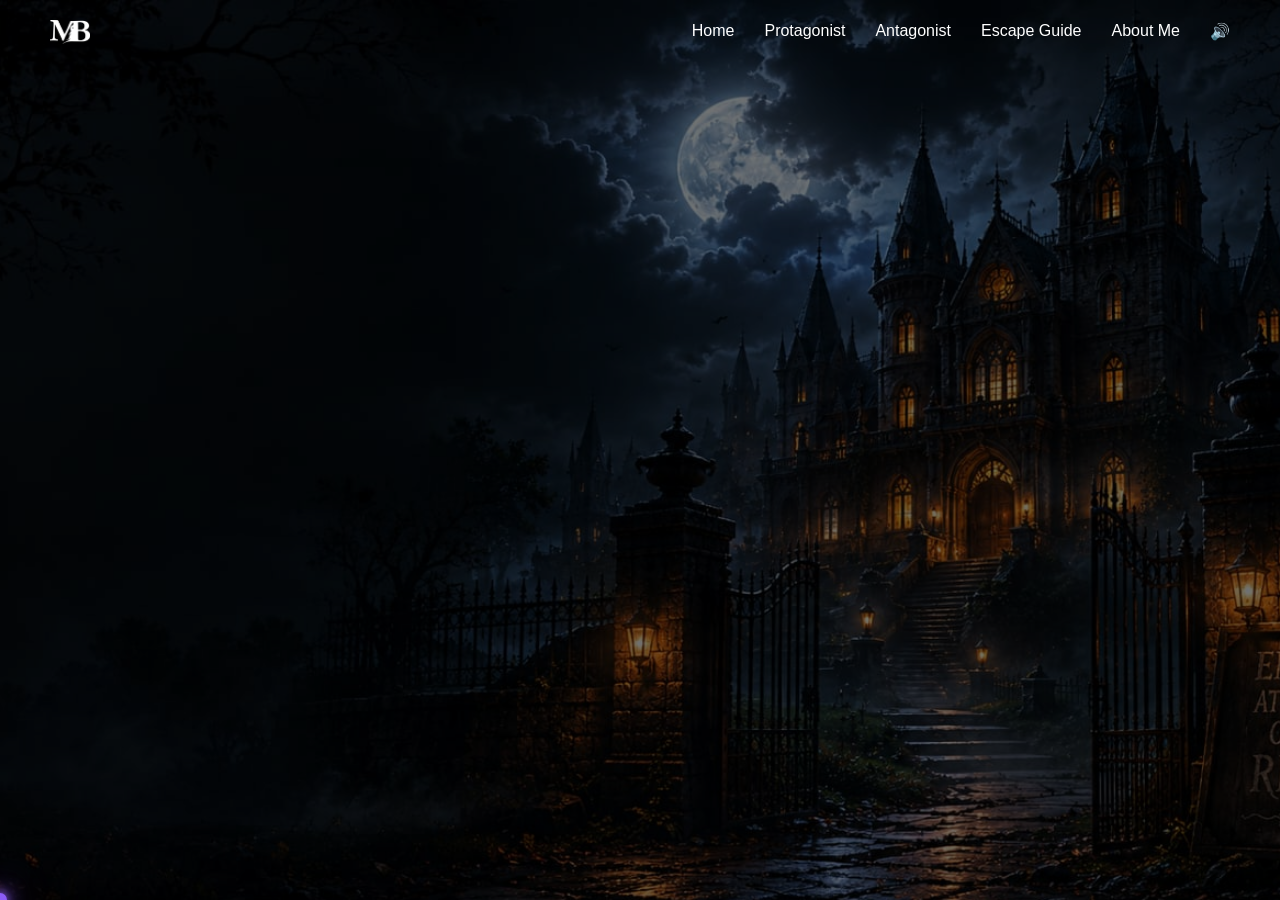
==== index.html @ 5742b2c1 "correction correction" ====
<!DOCTYPE html>
<html lang="en">
<head>
    <meta charset="UTF-8">
    <meta name="viewport" content="width=device-width, initial-scale=1.0">
    <title>Mathbhoot- Learn Math, Escape Fear</title>

<meta name="description"
content="Mathbhoot is an interactive mathematical mystery adventure. Solve puzzles, uncover secrets, and escape the haunted villa.">

<meta name="keywords"
content="Mathbhoot, math puzzles, mathematical adventure, math mystery, escape room math, learning mathematics">

<meta name="author"
content="Sakshi">

<meta name="robots"
content="index, follow">
<meta property="og:title"
content="Mathbhoot - Learn Math, Escape Fear">

<meta property="og:description"
content="Solve mathematical mysteries and escape the haunted Mathbhoot Villa.">

<meta property="og:image"
content="https://mathbhoot.com/assets/images/castle.png">

<meta property="og:url"
content="https://mathbhoot.com">

<meta property="og:type"
content="website">

<link rel="icon"
href="assets/images/logo.png"
type="image/png">

<link rel="stylesheet" href="css/style.css">

</head>

<body>

<header>
    <nav>
        <img src="assets/images/logo.png" alt="Mathbhoot Logo" class="logo">

        <ul>
            <li><a href="#">Home</a></li>
            <li><a href="#">Protagonist</a></li>
            <li><a href="#">Antagonist</a></li>
            <li><a href="#">Escape Guide</a></li>
            <li><a href="#">About Me</a></li>
            <li><a href="#" id="sound-toggle" aria-label="Toggle sound">🔊</a></li>
</ul>
<audio id="ambience" loop>
    <source src="assets/sounds/ambience.mp3" type="audio/mpeg">
</audio>
    </nav>
    
</header>

<section class="hero">

    <div class="overlay"></div>

    <div class="hero-content">

        <h2>WELCOME TO</h2>

        <h1>MATHBHOOT</h1>

        <p>
            An interactive adventure where math meets mystery.
            Solve challenges, unlock secrets and escape the villa.
        </p>

        <button>ENTER AT YOUR OWN RISK</button>

    </div>


</section>

<div class="cursor"></div>
<script src="js/main.js"></script>
</body>
</html>
---- css/style.css ----
*{
    margin:0;
    padding:0;
    box-sizing:border-box;
}

body{
    background:black;
    color:white;
    font-family:Arial, sans-serif;
    overflow-x:hidden;
    cursor: none;
}

nav{
    position:absolute;
    top:0;
    left:0;
    width:100%;
    padding:20px 50px;

    display:flex;
    justify-content:space-between;
    align-items:center;

    z-index:10;
}
nav a:hover{

    color:#ff4444;

    text-shadow:
    0 0 5px #ff4444,
    0 0 10px #ff4444,
    0 0 20px #8b0000;

}
nav a::after{

    content:"";
    display:block;

    position:relative;

    bottom:-8px;

    width:0%;

    height:2px;

    background:#ff0000;

    transition:.3s;
}
nav a:hover::after{

    width:100%;

    box-shadow:
    0 0 10px red,
    0 0 20px red;
}
nav a:hover{

    letter-spacing:2px;

    transform:translateY(-2px);
}

.logo{
    height:auto;
    width:40px;
}

.logo{



    transition:all .4s ease;

    cursor:pointer;
}

@keyframes ghostPulse{

    0%{
        transform:scale(1);
    }

    50%{
        transform:scale(1.08);
    }

    100%{
        transform:scale(1);
    }
}
.logo:hover{

    animation:ghostPulse 1.5s infinite;

    filter:
    drop-shadow(0 0 10px #9b59ff)
    drop-shadow(0 0 25px #9b59ff);
}


nav ul{
    display:flex;
    list-style:none;
    gap:30px;
}

nav a{
    color:white;
    text-decoration:none;
    display:inline-block;
    transition:color .3s ease, letter-spacing .3s ease, transform .3s ease, text-shadow .3s ease;
}

.hero{
    min-height:100vh;
    min-height:100svh;

    background-image:url("../assets/images/castle.png");
    background-size:cover;
    background-position:center;

    display:flex;
    align-items:center;

    position:relative;
}

.overlay{
    position:absolute;
    width:100%;
    height:100%;

    background:rgba(0,0,0,.55);
}

.hero-content{
    position:relative;
    z-index:2;
    max-width:600px;

    padding-left:  5vw;
}

.hero-content h2{
    font-size:40px;
    font-family:"garamond", serif;
}

.hero-content h1{
    font-family:"garamond", serif;
    text-shadow: 2px 2px 4px rgba(42, 40, 40, 0.5);
    font-size: clamp(50px, 10vw, 90px);
    text-transform:uppercase;
    margin-bottom:20px;
    transition: all 0.4s ease;
}
.hero-content h1:hover{
    color:#ffffff;
    text-shadow:
    0 0 10px #ffffff,
    0 0 20px #ffffff,
    0 0 40px #9b59ff,
    0 0 80px #9b59ff,
    0 0 120px #9b59ff;
    cursor:pointer;
    animation:ghostPulse 1.5s infinite;

}
.hero-content p{
    font-family:"garamond", serif;
    font-size:20px;
    line-height:1.5;
    margin-bottom:30px;
}

button{
    padding:15px 30px;

    background:black;

    border:2px solid goldenrod;
    box-shadow: 0 0 5px goldenrod;


    color:goldenrod;

    font-size:18px;

    cursor:pointer;
}
button:hover{

    background:#8b0000;

    border-color:#ff0000;

    color:white;

    box-shadow:
    0 0 10px #ff0000,
    0 0 20px #ff0000,
    0 0 40px #8b0000,
    0 0 80px #8b0000;

    transform:translateY(-3px) scale(1.03);
}
button{
    position:relative;
    overflow:hidden;
}
button::before{

    content:"";

    position:absolute;

    top:-100%;

    left:0;

    width:100%;

    height:300%;

    background:linear-gradient(
        transparent,
        rgba(255,0,0,.25),
        transparent
    );

    transform:rotate(25deg);

    transition:.6s;
}
button:hover::before{

    left:120%;
}
@media (max-width:768px){

    nav{
        padding:15px 20px;
        flex-direction:column;
        gap:15px;
    }

    nav ul{
        gap:15px;
        flex-wrap:wrap;
        justify-content:center;
    }

    nav a{
        font-size:14px;
    }

    .logo{
        width:70px;
        height:auto;
    }

    .hero{
        align-items:flex-start;
        padding:170px 0 50px;
        background-position:center center;
        background-repeat:no-repeat;
    }

    .hero-content{
        margin-left:0;
        max-width:100%;
        padding:0 20px;
        text-align:center;
    }

    .hero-content h2{
        font-size:30px;
    }

    .hero-content h1{
        font-size:clamp(46px, 15vw, 60px);
        line-height:1;
    }

    .hero-content p{
        font-size:18px;
    }

    button{
        width:100%;
        max-width:320px;
    }

}

@media (max-width:480px){

    nav{
        padding:12px 14px;
    }

    nav ul{
        gap:10px 12px;
    }

    nav a{
        font-size:13px;
    }

    nav a:hover{
        letter-spacing:1px;
    }

    .logo{
        width:58px;
    }

    .hero{
        padding-top:175px;
        padding-bottom:36px;
    }

    .hero-content h2{
        font-size:24px;
    }

    .hero-content h1{
        font-size:clamp(42px, 14vw, 52px);
    }

    .hero-content p{
        font-size:16px;
    }

    button{
        padding:14px 18px;
        font-size:15px;
    }

}

.cursor{
    width:14px;
    height:14px;
    border-radius:50%;
    background:#8b5cf6;
    position:fixed;
    pointer-events:none;
    z-index:9999;
    box-shadow:
        0 0 10px #8b5cf6,
        0 0 20px #8b5cf6,
        0 0 40px #8b5cf6;
    transform:translate(-50%,-50%);
}
.spark{
    position:fixed;
    pointer-events:none;
    z-index:9998;

    font-size:12px;

    text-shadow:
        0 0 5px currentColor,
        0 0 10px currentColor;

    animation:magicFade 1.2s forwards;
}

@keyframes magicFade{

    0%{
        opacity:1;
        transform:
            translateY(0)
            scale(1);
    }

    100%{
        opacity:0;
        transform:
            translateY(-35px)
            scale(0.3);
    }
}
.hero{

    animation: moonBreath 8s ease-in-out infinite;

}

@keyframes moonBreath{

    0%,100%{
        filter:brightness(1);
    }

    50%{
        filter:brightness(1.12);
    }

}
/* MOBILE TOUCH MAGIC */

.touch-orb{

    position:fixed;

    width:25px;
    height:25px;

    border-radius:50%;

    pointer-events:none;

    z-index:9999;

    transform:translate(-50%,-50%);

    background:#8b5cf6;

    box-shadow:
        0 0 15px #8b5cf6,
        0 0 30px #8b5cf6,
        0 0 60px #8b5cf6;

    animation:touchPulse 1.2s ease-out forwards;
}

@keyframes touchPulse{

    0%{
        opacity:1;
        transform:
        translate(-50%,-50%)
        scale(0.3);
    }

    100%{
        opacity:0;
        transform:
        translate(-50%,-50%)
        scale(4);
    }

}
.hero-content h2,
.hero-content h1,
.hero-content p,
.hero-content button{
    opacity:0;
}

.fade-in{
    animation:fadeIn 1s forwards;
}

.slide-up{
    animation:slideUp 1s forwards;
}

@keyframes fadeIn{
    from{
        opacity:0;
    }
    to{
        opacity:1;
    }
}

@keyframes slideUp{
    from{
        opacity:0;
        transform:translateY(30px);
    }

    to{
        opacity:1;
        transform:translateY(0);
    }
}

.mystic-glow{
    animation:mysticGlow 2s ease;
}

@keyframes mysticGlow{

    0%{
        text-shadow:none;
    }

    50%{
        text-shadow:
        0 0 15px #4fc3ff,
        0 0 30px #4fc3ff,
        0 0 60px #4fc3ff;
    }

    100%{
        text-shadow:none;
    }
}
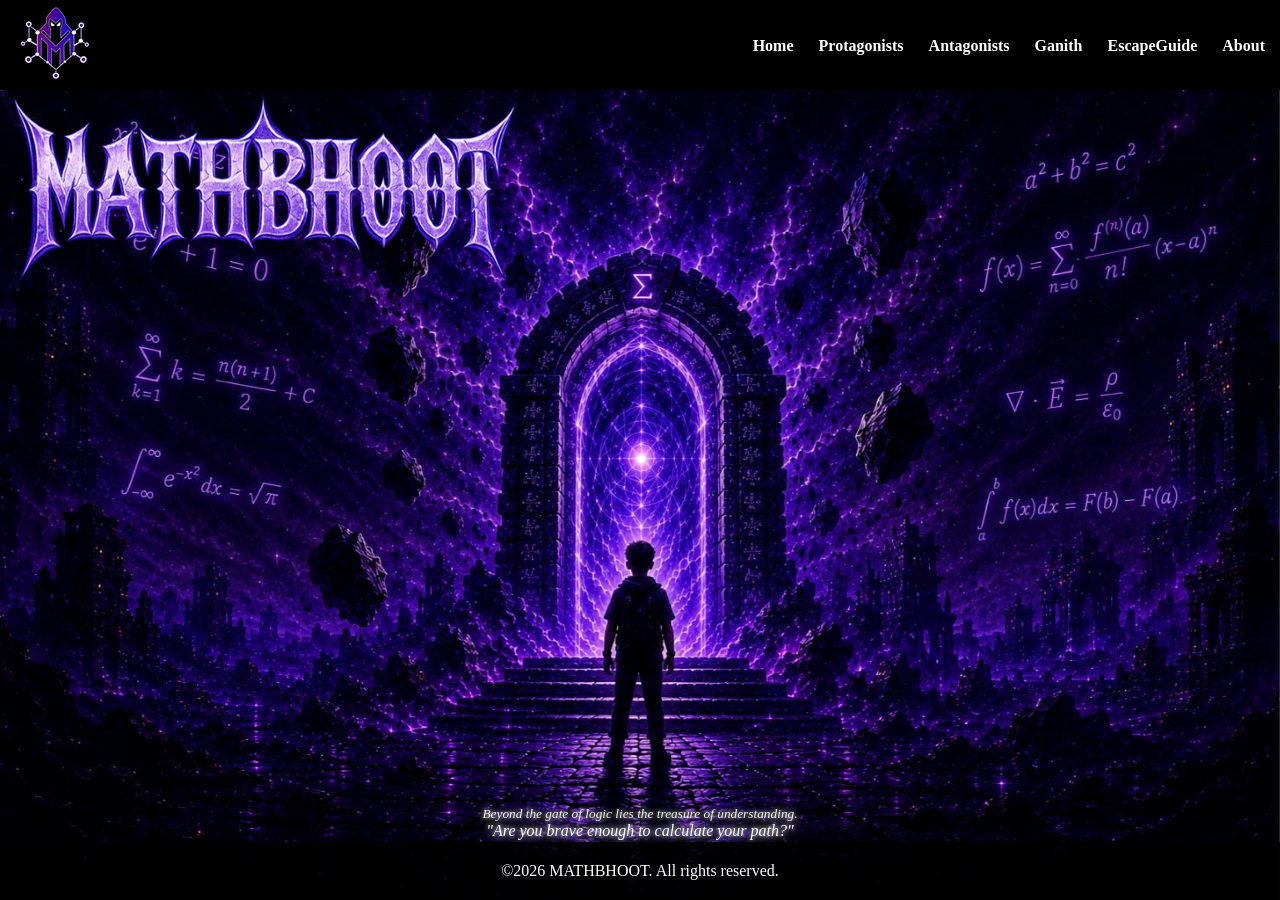
==== commit c86687c4: "files update" ====
--- a/index.html
+++ b/index.html
@@ -3,86 +3,133 @@
 <head>
     <meta charset="UTF-8">
     <meta name="viewport" content="width=device-width, initial-scale=1.0">
-    <title>Mathbhoot- Learn Math, Escape Fear</title>
+    <title>MATHBHOOT | WHERE MATHEMATICS MEETA MYSTERY</title>
 
-<meta name="description"
-content="Mathbhoot is an interactive mathematical mystery adventure. Solve puzzles, uncover secrets, and escape the haunted villa.">
+    <meta name="description"
+        content="A story-driven mathematical universe where students become protagonists, creators become architects/antagonists, knowledge is preserved by Ganith, and every challenge is a mystery waiting to be solved inside the Mathbhoot Villa.">
+    <meta name="keywords"
+        content="MATHBHOOT,mathbhoot,MathBhoot,MathVerse,MathbhootVerse, math escape game, math puzzles, mathematical adventure, math mystery, escape room math, learning mathematics">
+    <meta name="author" content="Sakshi Soni">
+    <meta name="robots" content="index, follow">
+    <link rel="canonical" href="https://mathbhoot.com/">
 
-<meta name="keywords"
-content="Mathbhoot, math puzzles, mathematical adventure, math mystery, escape room math, learning mathematics">
+    <meta property="og:type" content="website">
+    <meta property="og:site_name" content="MATHBHOOT">
+    <meta property="og:title" content="MATHBHOOT | WHERE MATHEMATICS MEETS MYSTERY">
+    <meta property="og:description"
+        content="WELCOME TO MATHBHOOT. A story-driven mathematical universe where students become protagonists, creators become architects/antagonists, knowledge is preserved by Ganith in old manuscripts, and every challenge is a horror mystery waiting to be solved inside the MathBhoot Villa.Step inside and explore mathematical mysteries, hidden clues, unforgettable characters, escape challenges, and a story-driven universe where mathematics becomes an adventure.">
+    <meta property="og:url" content="https://mathbhoot.com/">
+    <meta property="og:image" content="https://mathbhoot.com/assets/og-home.png">
+    <meta property="og:image:secure_url" content="https://mathbhoot.com/assets/og-home.png">
+    <meta property="og:image:type" content="image/png">
+    <meta property="og:image:width" content="1600">
+    <meta property="og:image:height" content="1200">
+    <meta property="og:image:alt" content="The haunted MATHBHOOT portal glowing with mathematical mystery">
 
-<meta name="author"
-content="Sakshi">
+    <meta name="twitter:card" content="summary_large_image">
+    <meta name="twitter:title" content="MATHBHOOT | WHERE MATHEMATICS MEETS MYSTERY">
+    <meta name="twitter:description"
+        content="WELCOME TO MATHBHOOT. A story-driven mathematical universe where students become protagonists, creators become architects/antagonists, knowledge is preserved by Ganith in old manuscripts, and every challenge is a horror mystery waiting to be solved inside the MathBhoot Villa. Step inside and explore mathematical mysteries, hidden clues, unforgettable characters, escape challenges, and a story-driven universe where mathematics becomes an adventure.">
+    <meta name="twitter:image" content="https://mathbhoot.com/assets/og-home.png">
+    <meta name="twitter:image:alt" content="The haunted MATHBHOOT portal glowing with mathematical mystery">
 
-<meta name="robots"
-content="index, follow">
-<meta property="og:title"
-content="Mathbhoot - Learn Math, Escape Fear">
+    <link rel="icon" href="assets/logo.png" type="image/png">
+    <link rel="stylesheet" href="css/main.css">
 
-<meta property="og:description"
-content="Solve mathematical mysteries and escape the haunted Mathbhoot Villa.">
+    <script async src="https://www.googletagmanager.com/gtag/js?id=G-JPNB4LNP9J"></script>
+    <script>
+        window.dataLayer = window.dataLayer || [];
+        function gtag(){ dataLayer.push(arguments); }
+        gtag('js', new Date());
+        gtag('config', 'G-JPNB4LNP9J');
+    </script>
+    <script type="application/ld+json">
+    {
+        "@context": "https://schema.org",
+        "@type": "WebSite",
+        "name": "MATHBHOOT",
+        "url": "https://mathbhoot.com/",
+        "description": "MATHBHOOT is an interactive mathematical mystery adventure created by Sakshi Soni.",
+        "image": "https://mathbhoot.com/assets/og-home.png",
+        "creator": {
+            "@type": "Person",
+            "name": "Sakshi Soni",
+            "url": "https://mathbhoot.com/html/about/about.html",
+            "image": "https://mathbhoot.com/assets/sakshi.png"
+        }
+    }
+    </script>
+</head>
+<body class="page-home">
+    <div class="bg-layer"></div>
+    
+    <header class="site-header">
+        <nav class="navbar" aria-label="Main navigation">
+            <div class="logo-container">
+                <a href="index.html" aria-label="Go to MATHBHOOT home"><img src="assets/logo.png" alt="MATHBHOOT Logo" class="nav-logo"></a>
+            </div>
+            <!-- Toggle button for mobile-->
+             <button class="nav-toggle" type="button"aria-label="Open main navigation"aria-controls="primaryNavigation"aria-expanded="false">☰</button>
+               
+             <!--Navigation links-->
+             <ul class="nav-links" id="primaryNavigation">
+               <li> <a href="index.html" class="active" aria-current="page">Home</a></li>
+               <li><a href="html/protagonists/protagonists.html">Protagonists</a></li>
+               <li><a href="html/antagonists/antagonists.html">Antagonists</a></li>
+               <li><a href="html/ganith/ganith.html">Ganith</a></li>
+               <li><a href="html/escapeguide/escape.html">EscapeGuide</a></li>
+               <li><a href="html/about/about.html">About</a></li>
+            
+            </ul>
+        </div>
+        </nav>
+    </header>
+     <canvas id="webgl"></canvas>
+     <div class="page-wrapper"></div>
+    <main>
+        <section class="homepage-hero" aria-labelledby="homepageTitle">
+            <h1 id="homepageTitle" class="hero-title"></h1>
+            <div class="homepage-bg" aria-hidden="true"></div>
+            <div class="homepage-overlay" aria-hidden="true"></div>
+            <br>
+            <br>
+            
+            <div class="hero-content">
+                <h1 class="hero-title">
+                <img src="assets/wordmark.png"
+                alt="Mathbhoot Wordmark"
+                class="hero-title-image"
+                width="520"
+                height="250"
+                fetchpriority="high"
+                decoding="async">
+                
+                <br>
+                <br>
+            </div>
 
-<meta property="og:image"
-content="https://mathbhoot.com/assets/images/castle.png">
-
-<meta property="og:url"
-content="https://mathbhoot.com">
-
-<meta property="og:type"
-content="website">
-
-<link rel="icon"
-href="assets/images/logo.png"
-type="image/png">
-
-<link rel="stylesheet" href="css/style.css">
-
-</head>
-
-<body>
-
-<header>
-    <nav>
-        <img src="assets/images/logo.png" alt="Mathbhoot Logo" class="logo">
-
-        <ul>
-            <li><a href="#">Home</a></li>
-            <li><a href="#">Protagonist</a></li>
-            <li><a href="#">Antagonist</a></li>
-            <li><a href="#">Escape Guide</a></li>
-            <li><a href="#">About Me</a></li>
-            <li><a href="#" id="sound-toggle" aria-label="Toggle sound">🔊</a></li>
-</ul>
-<audio id="ambience" loop>
-    <source src="assets/sounds/ambience.mp3" type="audio/mpeg">
-</audio>
-    </nav>
-    
-</header>
-
-<section class="hero">
-
-    <div class="overlay"></div>
-
-    <div class="hero-content">
-
-        <h2>WELCOME TO</h2>
-
-        <h1>MATHBHOOT</h1>
-
-        <p>
-            An interactive adventure where math meets mystery.
-            Solve challenges, unlock secrets and escape the villa.
-        </p>
-
-        <button>ENTER AT YOUR OWN RISK</button>
-
+        </section>
+        <br>
+        <br>
+        <br>
+    </main>
+            <div class="fixed-quote" align="center">
+                <small><p>Beyond the gate of logic lies the treasure of understanding.</p></small>
+                 <p>"Are you brave enough to calculate your path?"</p>
+            </div>
+<footer class="site-footer">
+    <div class="footer-content">
+        <p align="center"> &copy;2026 MATHBHOOT. All rights reserved.</p>
     </div>
-
-
-</section>
-
-<div class="cursor"></div>
+</footer>
 <script src="js/main.js"></script>
 </body>
 </html>
+
+
+        
+    
+
+    
+
+    
--- a/css/main.css
+++ b/css/main.css
@@ -0,0 +1,150 @@
+/* main.css */
+@import url('style.css'); /* Global styles like fonts and branding */
+@import url('home.css');  /* Homepage specific layouts */
+
+/* Margin for elements can touch edge */
+body, html{
+    margin: 0;
+    padding: 0;
+    width: 100%;
+    overflow-x:hidden; /*prevents horizontal scrollbar*/
+    min-height: 100vh;
+    display: flex;
+    flex-direction: column;
+}
+/* Fix header to top*/
+.site-header{
+    padding-top: 0.45%;
+    position: fixed; /*keeps it locked at the top*/
+    top: 0;
+    left: 0;
+    width: 100%; /* ensures full width */
+    z-index: 1000;/*keep it above all content*/
+    background: #000000;
+    padding-bottom: 0.36%;
+}
+/* Base Navbar Styles */
+/* ensures the navbar inside follow the header width*/
+.navbar {
+    display: flex;
+    justify-content: space-between;
+    align-items: center;
+    width: 100%;
+    padding: 0 15px;
+    background: #000000;
+}
+
+.nav-links {
+    display: flex;
+    list-style: none;
+    gap: 25px;
+}
+
+.nav-links a {
+    color: white;
+    text-decoration: none;
+    font-weight: bold;
+}
+
+.nav-toggle {
+    display: none; /* Hidden on desktop */
+    background: none;
+    border: none;
+    color: white;
+    font-size: 1 rem;
+    cursor: pointer;
+}
+/* Mobile Firsr: Default styles apply to all devices */
+/* Mobile Responsiveness */
+@media (max-width: 768px) {
+    .nav-toggle {
+        display: block; /* Show toggle on mobile */
+    }
+    
+    .nav-links {
+        display: none; /* Hide menu by default on mobile */
+        flex-direction: column;
+        position: absolute;
+        top: 60px;
+        left: 0;
+        width: 100%;
+        background: #1a1a1a;
+        text-align: center;
+        padding: 20px 0;
+    }
+
+    .nav-links.active {
+        display: flex; /* Shown when toggled */
+    }
+}
+/* add enough padding so content starts below the header*/
+main {
+    padding: top 80px;
+    flex:1; /* forces the main container to fill available spaces*/
+}
+
+/* fixed-quote*/
+.fixed-quote{
+    position:absolute;
+    bottom: 60px;
+    left:0;
+    width:100%;
+    text-align: center;
+    pointer-events: none;
+   
+
+}
+
+/* Footer Styles 100% width and stays at bottom */
+.site-footer {
+    padding-bottom: 0%;
+    width: 100%;
+    background: #000000da; /* Dark theme to match your mystery vibe */
+    color: #ffffff;
+    padding: 20px 0;
+    text-align: center;
+    margin-top: auto; /* Ensures it stays at bottom if page is short */
+    z-index: 1000;
+}
+
+.fixed-quote p{
+    color: #ffffff;
+    font-size: 1 rem;
+    font-style: italic;
+    /*glow*/
+    text-shadow:
+    0 0 5px #fff,
+    0 0 15px #b6b3ba,
+    0 0 40px #19013c,
+    0 0 80px #000000 ;
+    /*animation*/
+    text-shadow: 0.3s;
+    
+}
+
+.footer-links {
+    list-style: none;
+    padding: 0;
+    display: flex;
+    justify-content: center;
+    gap: 500px;
+    margin-top: 15px;
+}
+
+.footer-links a {
+    color: #ccc;
+    text-decoration: none;
+    font-size: 1rem;
+}
+
+.footer-links a:hover {
+    color: #ffffff;
+    text-decoration: blink;
+}
+
+/* Ensure body uses Flexbox for sticky footer */
+body {
+    display: flex;
+    flex-direction: column;
+    min-height: 100vh;
+}
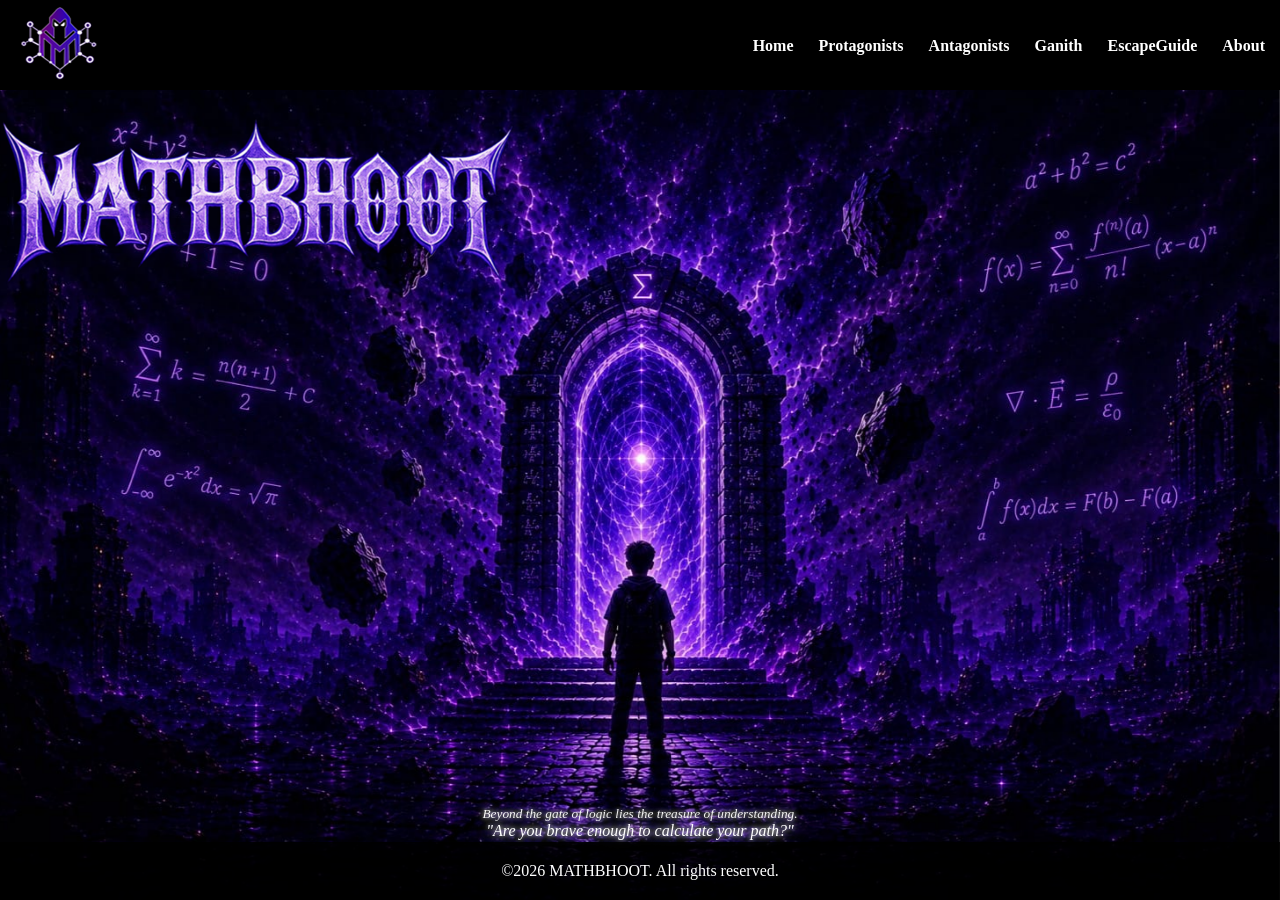
==== commit f9dfa7b8: "improving" ====
--- a/index.html
+++ b/index.html
@@ -3,12 +3,12 @@
 <head>
     <meta charset="UTF-8">
     <meta name="viewport" content="width=device-width, initial-scale=1.0">
-    <title>MATHBHOOT | WHERE MATHEMATICS MEETA MYSTERY</title>
+    <title>MATHBHOOT | WHERE MATHEMATICS MEETS MYSTERY</title>
 
     <meta name="description"
-        content="A story-driven mathematical universe where students become protagonists, creators become architects/antagonists, knowledge is preserved by Ganith, and every challenge is a mystery waiting to be solved inside the Mathbhoot Villa.">
+        content="A story-driven mathematical universe where students become protagonists, creators become architects/antagonists, knowledge is preserved by Ganith in old manuscripts, and every challenge is a horror mystery waiting to be solved inside the Mathbhoot Villa.">
     <meta name="keywords"
-        content="MATHBHOOT,mathbhoot,MathBhoot,MathVerse,MathbhootVerse, math escape game, math puzzles, mathematical adventure, math mystery, escape room math, learning mathematics">
+        content="MATHBHOOT,mathbhoot,MathBhoot,MathVerse,MathBhootVerse, math escape game, math puzzles, mathematical adventure, math mystery, escape room math, learning mathematics">
     <meta name="author" content="Sakshi Soni">
     <meta name="robots" content="index, follow">
     <link rel="canonical" href="https://mathbhoot.com/">
@@ -17,19 +17,19 @@
     <meta property="og:site_name" content="MATHBHOOT">
     <meta property="og:title" content="MATHBHOOT | WHERE MATHEMATICS MEETS MYSTERY">
     <meta property="og:description"
-        content="WELCOME TO MATHBHOOT. A story-driven mathematical universe where students become protagonists, creators become architects/antagonists, knowledge is preserved by Ganith in old manuscripts, and every challenge is a horror mystery waiting to be solved inside the MathBhoot Villa.Step inside and explore mathematical mysteries, hidden clues, unforgettable characters, escape challenges, and a story-driven universe where mathematics becomes an adventure.">
+        content="A story-driven mathematical universe where students become protagonists, creators become architects/antagonists, knowledge is preserved by Ganith in old manuscripts, and every challenge is a horror mystery waiting to be solved inside the MathBhoot Villa.">
     <meta property="og:url" content="https://mathbhoot.com/">
     <meta property="og:image" content="https://mathbhoot.com/assets/og-home.png">
     <meta property="og:image:secure_url" content="https://mathbhoot.com/assets/og-home.png">
     <meta property="og:image:type" content="image/png">
-    <meta property="og:image:width" content="1600">
-    <meta property="og:image:height" content="1200">
+    <meta property="og:image:width" content="1899">
+    <meta property="og:image:height" content="877">
     <meta property="og:image:alt" content="The haunted MATHBHOOT portal glowing with mathematical mystery">
 
     <meta name="twitter:card" content="summary_large_image">
     <meta name="twitter:title" content="MATHBHOOT | WHERE MATHEMATICS MEETS MYSTERY">
     <meta name="twitter:description"
-        content="WELCOME TO MATHBHOOT. A story-driven mathematical universe where students become protagonists, creators become architects/antagonists, knowledge is preserved by Ganith in old manuscripts, and every challenge is a horror mystery waiting to be solved inside the MathBhoot Villa. Step inside and explore mathematical mysteries, hidden clues, unforgettable characters, escape challenges, and a story-driven universe where mathematics becomes an adventure.">
+        content="A story-driven mathematical universe where students become protagonists, creators become architects/antagonists, knowledge is preserved by Ganith in old manuscripts, and every challenge is a horror mystery waiting to be solved inside the MathBhoot Villa.">
     <meta name="twitter:image" content="https://mathbhoot.com/assets/og-home.png">
     <meta name="twitter:image:alt" content="The haunted MATHBHOOT portal glowing with mathematical mystery">
 
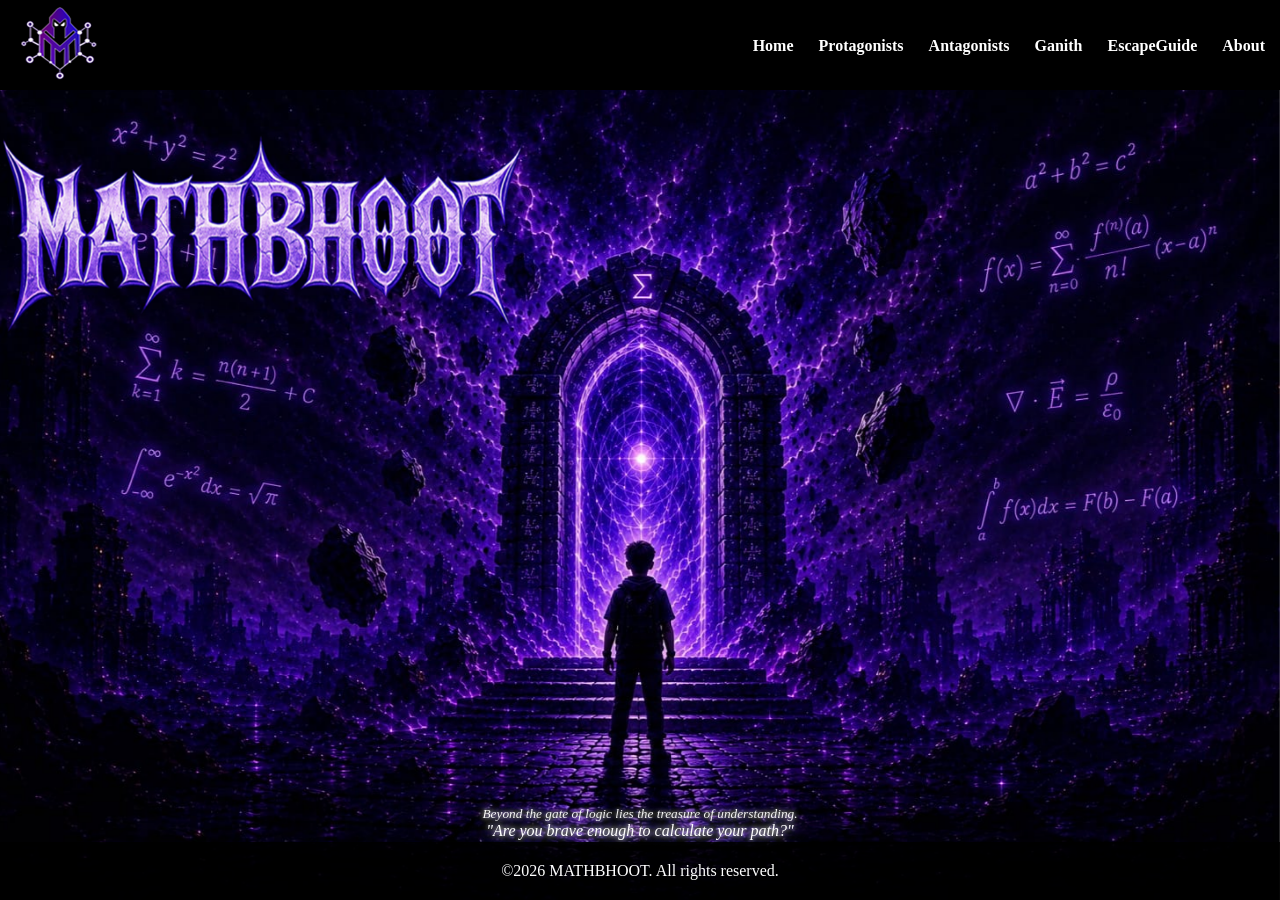
==== commit ad12b3b9: "Update index.html" ====
--- a/index.html
+++ b/index.html
@@ -99,8 +99,8 @@
                 <img src="assets/wordmark.png"
                 alt="Mathbhoot Wordmark"
                 class="hero-title-image"
-                width="520"
-                height="250"
+                width="530"
+                height="300"
                 fetchpriority="high"
                 decoding="async">
                 
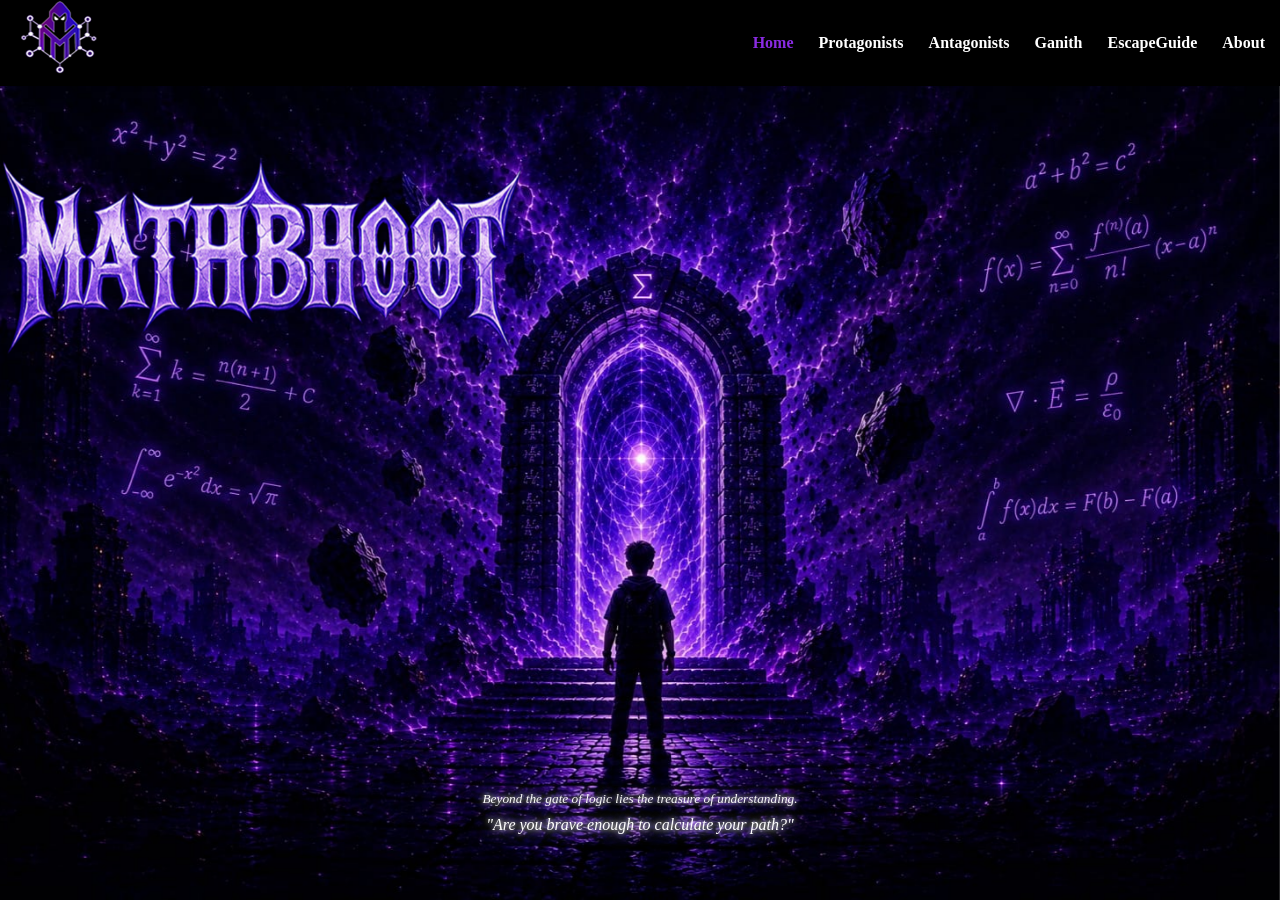
==== commit c2a2d382: "header correction" ====
--- a/index.html
+++ b/index.html
@@ -33,8 +33,8 @@
     <meta name="twitter:image" content="https://mathbhoot.com/assets/og-home.png">
     <meta name="twitter:image:alt" content="The haunted MATHBHOOT portal glowing with mathematical mystery">
 
-    <link rel="icon" href="assets/logo.png" type="image/png">
-    <link rel="stylesheet" href="css/main.css">
+    <link rel="icon" href="/assets/logo.png" type="image/png">
+    <link rel="stylesheet" href="/css/main.css">
 
     <script async src="https://www.googletagmanager.com/gtag/js?id=G-JPNB4LNP9J"></script>
     <script>
@@ -48,14 +48,15 @@
         "@context": "https://schema.org",
         "@type": "WebSite",
         "name": "MATHBHOOT",
-        "url": "https://mathbhoot.com/",
+        "url": "https://mathbhoot.com",
         "description": "MATHBHOOT is an interactive mathematical mystery adventure created by Sakshi Soni.",
         "image": "https://mathbhoot.com/assets/og-home.png",
         "creator": {
             "@type": "Person",
             "name": "Sakshi Soni",
             "url": "https://mathbhoot.com/html/about/about.html",
-            "image": "https://mathbhoot.com/assets/sakshi.png"
+            "image": "https://mathbhoot.com/assets/sakshi.png",
+        "logo": "https://mathbhoot.com/assets/logo.png"
         }
     }
     </script>
@@ -101,7 +102,6 @@
                 class="hero-title-image"
                 width="530"
                 height="300"
-                fetchpriority="high"
                 decoding="async">
                 
                 <br>
@@ -117,11 +117,7 @@
                 <small><p>Beyond the gate of logic lies the treasure of understanding.</p></small>
                  <p>"Are you brave enough to calculate your path?"</p>
             </div>
-<footer class="site-footer">
-    <div class="footer-content">
-        <p align="center"> &copy;2026 MATHBHOOT. All rights reserved.</p>
-    </div>
-</footer>
+
 <script src="js/main.js"></script>
 </body>
 </html>
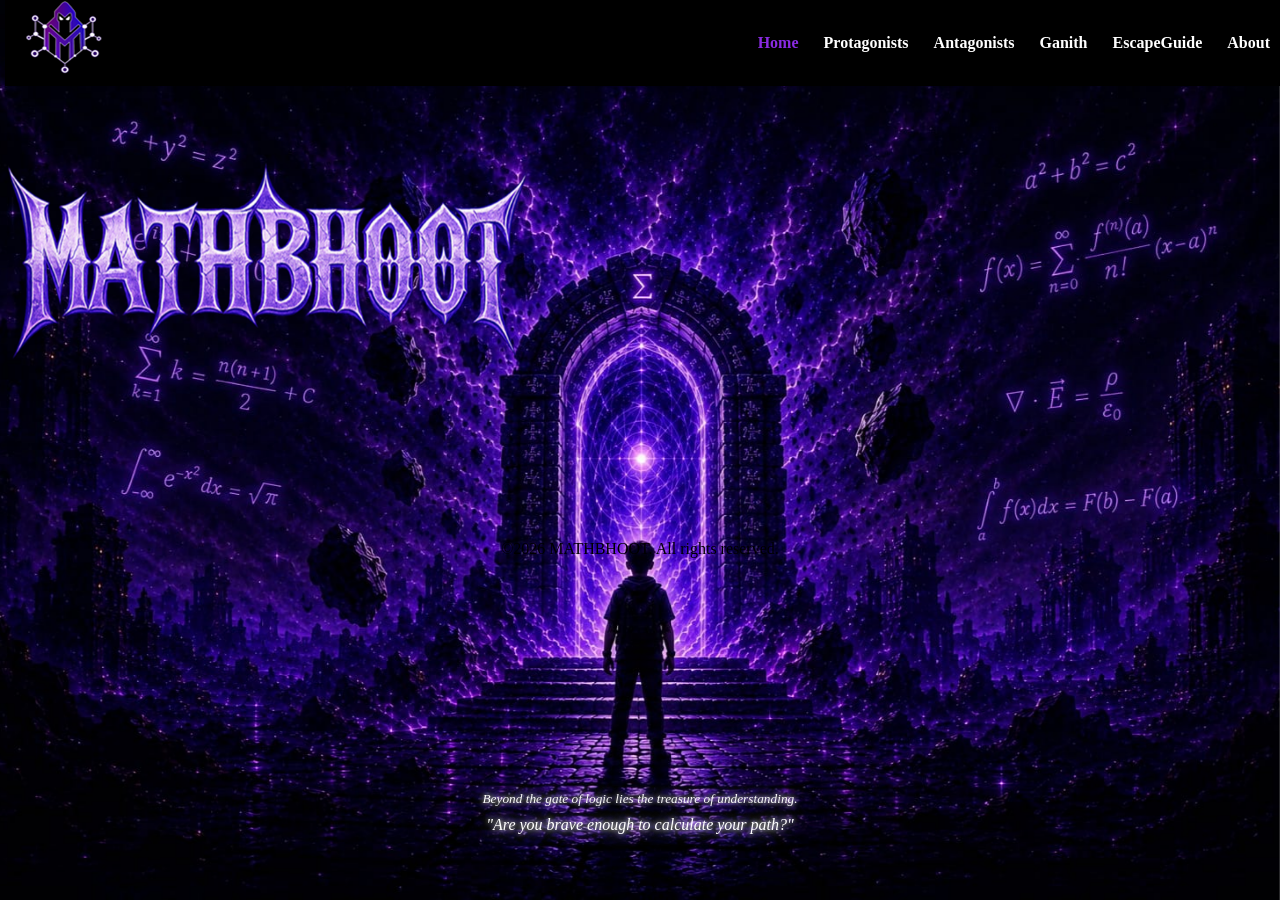
==== commit ba4d99c3: "Merge pull request #1 from mathbhoot/dev Protagonists page made" ====
--- a/index.html
+++ b/index.html
@@ -117,6 +117,14 @@
                 <small><p>Beyond the gate of logic lies the treasure of understanding.</p></small>
                  <p>"Are you brave enough to calculate your path?"</p>
             </div>
+    <br>
+
+     <!--FOOTER-->
+    <footer class="site-footer">
+    <div class="footer-content">
+        <p align="center"> &copy;2026 MATHBHOOT. All rights reserved.</p>
+    </div>
+    </footer>
 
 <script src="js/main.js"></script>
 </body>
--- a/css/main.css
+++ b/css/main.css
@@ -1,150 +1,3 @@
 /* main.css */
 @import url('style.css'); /* Global styles like fonts and branding */
 @import url('home.css');  /* Homepage specific layouts */
-
-/* Margin for elements can touch edge */
-body, html{
-    margin: 0;
-    padding: 0;
-    width: 100%;
-    overflow-x:hidden; /*prevents horizontal scrollbar*/
-    min-height: 100vh;
-    display: flex;
-    flex-direction: column;
-}
-/* Fix header to top*/
-.site-header{
-    padding-top: 0.45%;
-    position: fixed; /*keeps it locked at the top*/
-    top: 0;
-    left: 0;
-    width: 100%; /* ensures full width */
-    z-index: 1000;/*keep it above all content*/
-    background: #000000;
-    padding-bottom: 0.36%;
-}
-/* Base Navbar Styles */
-/* ensures the navbar inside follow the header width*/
-.navbar {
-    display: flex;
-    justify-content: space-between;
-    align-items: center;
-    width: 100%;
-    padding: 0 15px;
-    background: #000000;
-}
-
-.nav-links {
-    display: flex;
-    list-style: none;
-    gap: 25px;
-}
-
-.nav-links a {
-    color: white;
-    text-decoration: none;
-    font-weight: bold;
-}
-
-.nav-toggle {
-    display: none; /* Hidden on desktop */
-    background: none;
-    border: none;
-    color: white;
-    font-size: 1 rem;
-    cursor: pointer;
-}
-/* Mobile Firsr: Default styles apply to all devices */
-/* Mobile Responsiveness */
-@media (max-width: 768px) {
-    .nav-toggle {
-        display: block; /* Show toggle on mobile */
-    }
-    
-    .nav-links {
-        display: none; /* Hide menu by default on mobile */
-        flex-direction: column;
-        position: absolute;
-        top: 60px;
-        left: 0;
-        width: 100%;
-        background: #1a1a1a;
-        text-align: center;
-        padding: 20px 0;
-    }
-
-    .nav-links.active {
-        display: flex; /* Shown when toggled */
-    }
-}
-/* add enough padding so content starts below the header*/
-main {
-    padding: top 80px;
-    flex:1; /* forces the main container to fill available spaces*/
-}
-
-/* fixed-quote*/
-.fixed-quote{
-    position:absolute;
-    bottom: 60px;
-    left:0;
-    width:100%;
-    text-align: center;
-    pointer-events: none;
-   
-
-}
-
-/* Footer Styles 100% width and stays at bottom */
-.site-footer {
-    padding-bottom: 0%;
-    width: 100%;
-    background: #000000da; /* Dark theme to match your mystery vibe */
-    color: #ffffff;
-    padding: 20px 0;
-    text-align: center;
-    margin-top: auto; /* Ensures it stays at bottom if page is short */
-    z-index: 1000;
-}
-
-.fixed-quote p{
-    color: #ffffff;
-    font-size: 1 rem;
-    font-style: italic;
-    /*glow*/
-    text-shadow:
-    0 0 5px #fff,
-    0 0 15px #b6b3ba,
-    0 0 40px #19013c,
-    0 0 80px #000000 ;
-    /*animation*/
-    text-shadow: 0.3s;
-    
-}
-
-.footer-links {
-    list-style: none;
-    padding: 0;
-    display: flex;
-    justify-content: center;
-    gap: 500px;
-    margin-top: 15px;
-}
-
-.footer-links a {
-    color: #ccc;
-    text-decoration: none;
-    font-size: 1rem;
-}
-
-.footer-links a:hover {
-    color: #ffffff;
-    text-decoration: blink;
-}
-
-/* Ensure body uses Flexbox for sticky footer */
-body {
-    display: flex;
-    flex-direction: column;
-    min-height: 100vh;
-}
